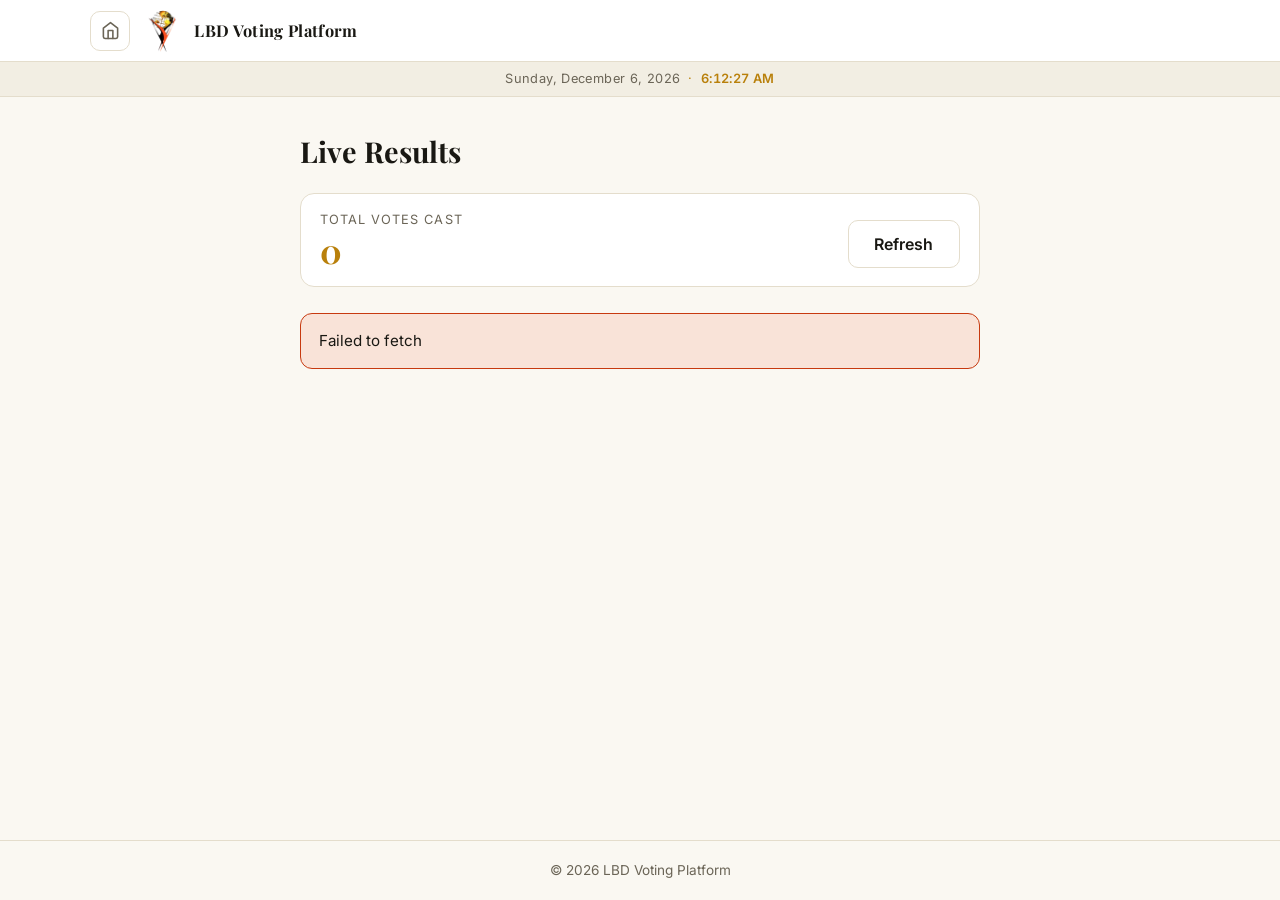
==== results.html @ fdb07507 "Add files via upload" ====
<!DOCTYPE html>
<html lang="en">
<head>
  <meta charset="UTF-8">
  <meta name="viewport" content="width=device-width, initial-scale=1.0">
  <title>Live Results — LBD Voting Platform</title>
  <link rel="icon" type="image/png" href="logo.png">
  <link rel="preconnect" href="https://fonts.googleapis.com">
  <link rel="preconnect" href="https://fonts.gstatic.com" crossorigin>
  <link href="https://fonts.googleapis.com/css2?family=Playfair+Display:wght@600;700&family=Inter:wght@400;500;600&display=swap" rel="stylesheet">
  <link rel="stylesheet" href="styles.css">
</head>
<body data-page="results">

  <header class="site-header">
    <div class="header-inner">
      <a class="home-link" href="index.html" aria-label="Back to Home" title="Back to Home">
        <svg viewBox="0 0 24 24" fill="none" stroke="currentColor" stroke-width="2" stroke-linecap="round" stroke-linejoin="round" aria-hidden="true"><path d="M3 9l9-7 9 7v11a2 2 0 0 1-2 2H5a2 2 0 0 1-2-2z"/><polyline points="9 22 9 12 15 12 15 22"/></svg>
      </a>
      <img class="header-logo" src="logo.png" alt="LBD Voting Platform logo">
      <span class="org-name">LBD Voting Platform</span>
    </div>
  </header>

  <div class="time-strip">
    <span id="live-date"></span><span class="sep" aria-hidden="true">·</span><span id="live-time" class="time-value"></span>
  </div>

  <main class="container results-main">
    <div id="thankyou-banner" class="banner success" hidden>
      <strong>Thank you for voting.</strong> Your ballot has been recorded.
    </div>
    <div id="ended-banner" class="banner ended" hidden>
      <strong>Voting has ended.</strong> These are the final results.
    </div>

    <h1 class="page-title">Live Results</h1>

    <div class="stats-card">
      <div>
        <p class="stats-label muted">Total Votes Cast</p>
        <p id="total-votes" class="total-badge">0</p>
      </div>
      <div class="stats-right">
        <p id="last-updated" class="muted small"></p>
        <button id="refresh-btn" class="btn btn-outline">Refresh</button>
      </div>
    </div>

    <div id="results-error" class="error-box" role="alert" hidden></div>
    <div id="results-container"></div>
  </main>

  <footer class="site-footer">
    <p>© <span id="year"></span> LBD Voting Platform</p>
  </footer>

  <script src="script.js"></script>
</body>
</html>
---- styles.css ----
/* ==========================================================
   LBD VOTING PLATFORM — Central Stylesheet
   Dark-first brand theme (black / gold / orange-red).
   Light mode via prefers-color-scheme.
   Logo is displayed as the raw image (no added container).
   ========================================================== */

:root {
  --bg: #0a0a0a;
  --surface: #151513;
  --surface-2: #201f1b;
  --border: #2e2c26;
  --text: #f5f1e6;
  --muted: #a8a294;
  --gold: #f0b429;
  --gold-strong: #d99e12;
  --accent: #e8491d;
  --focus: #f0b429;
  --shadow: 0 10px 28px rgba(0, 0, 0, 0.4);
}

@media (prefers-color-scheme: light) {
  :root {
    --bg: #faf8f2;
    --surface: #ffffff;
    --surface-2: #f2eee3;
    --border: #e4ddcc;
    --text: #191813;
    --muted: #6b6557;
    --gold: #b9800b;
    --gold-strong: #a06e08;
    --accent: #c73a10;
    --focus: #b9800b;
    --shadow: 0 10px 28px rgba(0, 0, 0, 0.08);
  }
}

/* ---------- Reset & base ---------- */
* { box-sizing: border-box; margin: 0; padding: 0; }
[hidden] { display: none !important; }

html { -webkit-text-size-adjust: 100%; }

body {
  min-height: 100vh;
  min-height: 100svh;
  display: flex;
  flex-direction: column;
  background: var(--bg);
  color: var(--text);
  font-family: 'Inter', system-ui, -apple-system, 'Segoe UI', sans-serif;
  line-height: 1.55;
}

h1, h2, .org-name, .total-badge {
  font-family: 'Playfair Display', Georgia, serif;
}

main { flex: 1; }

img { display: block; }
a { color: var(--gold); }

:focus-visible { outline: 2px solid var(--focus); outline-offset: 2px; }

.container { width: min(100% - 2rem, 660px); margin-inline: auto; padding: 1.6rem 0 2.5rem; }
.vote-main, .results-main { width: min(100% - 2rem, 680px); }

.muted { color: var(--muted); }
.small { font-size: 0.85rem; }
.center { text-align: center; }

.page-title { font-size: 1.8rem; margin: 0.4rem 0 0.2rem; }

/* ---------- Header & footer ---------- */
.site-header { background: var(--surface); border-bottom: 1px solid var(--border); }
.header-inner {
  width: min(100% - 2rem, 1100px);
  margin-inline: auto;
  display: flex; align-items: center; gap: 0.7rem;
  padding: 0.6rem 0;
}
.header-logo {
  width: 42px; height: 42px;
  object-fit: contain;        /* raw image, no container */
}
.org-name { font-weight: 700; font-size: 1.02rem; letter-spacing: 0.02em; }

.site-footer {
  border-top: 1px solid var(--border);
  padding: 1.2rem 1rem;
  text-align: center;
  color: var(--muted);
  font-size: 0.85rem;
}

/* ---------- Home icon (header, top-left) ---------- */
.home-link {
  flex: none;
  display: inline-flex;
  align-items: center;
  justify-content: center;
  width: 40px;
  height: 40px;
  border-radius: 10px;
  border: 1.5px solid var(--border);
  color: var(--muted);
  transition: color 0.15s ease, border-color 0.15s ease;
}
.home-link:hover { color: var(--gold); border-color: var(--gold); }
.home-link svg { width: 19px; height: 19px; }

/* ---------- Live time strip (below header) ---------- */
.time-strip {
  display: flex;
  align-items: center;
  justify-content: center;
  gap: 0.5rem;
  padding: 0.45rem 1rem;
  background: var(--surface-2);
  border-bottom: 1px solid var(--border);
  font-size: 0.8rem;
  color: var(--muted);
  letter-spacing: 0.03em;
  text-align: center;
}
.time-strip .sep { color: var(--gold); }
.time-value {
  color: var(--gold);
  font-weight: 600;
  font-variant-numeric: tabular-nums; /* keeps ticking digits from shifting */
}

/* ---------- Welcome hero ---------- */
.hero {
  position: relative;
  min-height: calc(100vh - 185px);   /* header + time strip + footer */
  min-height: calc(100svh - 185px);
  display: flex; align-items: center; justify-content: center;
  text-align: center;
  padding: 3rem 1.25rem;
  overflow: hidden;
}
/* Soft brand glows behind the content */
.hero::before {
  content: '';
  position: absolute; inset: 0;
  background:
    radial-gradient(620px 420px at 50% 15%, rgba(240, 180, 41, 0.13), transparent 65%),
    radial-gradient(520px 400px at 50% 100%, rgba(232, 73, 29, 0.09), transparent 65%);
  pointer-events: none;
}

.hero-inner {
  position: relative;
  max-width: 40rem;
  display: flex; flex-direction: column; align-items: center;
}

/* Gentle entrance animation (disabled for reduced-motion users) */
@keyframes rise {
  from { opacity: 0; transform: translateY(16px); }
  to   { opacity: 1; transform: none; }
}
.hero-inner > * { animation: rise 0.7s ease both; }
.hero-inner > *:nth-child(2) { animation-delay: 0.10s; }
.hero-inner > *:nth-child(3) { animation-delay: 0.18s; }
.hero-inner > *:nth-child(4) { animation-delay: 0.26s; }
.hero-inner > *:nth-child(5) { animation-delay: 0.34s; }
.hero-inner > *:nth-child(6) { animation-delay: 0.42s; }
.hero-inner > *:nth-child(7) { animation-delay: 0.50s; }

/* Raw logo image — no tile, no background */
.hero-logo {
  width: clamp(120px, 30vw, 170px);
  height: auto;
  margin-bottom: 1.3rem;
  filter: drop-shadow(0 14px 32px rgba(240, 180, 41, 0.22));
}

.hero-eyebrow {
  font-size: 0.78rem;
  font-weight: 600;
  letter-spacing: 0.28em;
  text-transform: uppercase;
  color: var(--gold);
  margin-bottom: 0.7rem;
}

.hero-title {
  font-size: clamp(2.2rem, 7vw, 3.4rem);
  line-height: 1.15;
  background: linear-gradient(115deg, var(--text) 35%, var(--gold));
  -webkit-background-clip: text;
  background-clip: text;
  -webkit-text-fill-color: transparent;
  color: transparent;
}

.hero-divider {
  display: flex; align-items: center; gap: 0.8rem;
  color: var(--gold);
  font-size: 0.8rem;
  margin: 1.2rem 0 1.5rem;
}
.hero-divider span {
  width: 60px; height: 1px;
  background: linear-gradient(90deg, transparent, var(--gold));
}
.hero-divider span:last-child { transform: scaleX(-1); }

.hero-quote {
  font-family: 'Playfair Display', Georgia, serif;
  font-style: italic;
  font-weight: 500;
  color: var(--muted);
  font-size: 1.05rem;
  max-width: 30rem;
}
.hero-quote cite {
  display: block;
  margin-top: 0.55rem;
  font-family: 'Inter', system-ui, sans-serif;
  font-style: normal;
  font-size: 0.82rem;
  letter-spacing: 0.08em;
  color: var(--gold);
}

/* ---------- Hero action buttons (home page) ---------- */
.hero-actions {
  display: flex;
  flex-direction: column;
  align-items: center;
  gap: 0.8rem;
  width: 100%;
  margin-top: 0.4rem;
}
.hero-actions .btn { width: 100%; max-width: 22rem; }

@media (min-width: 520px) {
  .hero-actions { flex-direction: row; justify-content: center; }
  .hero-actions .btn { width: auto; }
}

/* Pulsing "live" indicator on the results button */
.live-dot {
  width: 8px; height: 8px;
  border-radius: 50%;
  background: var(--accent);
  animation: pulse 1.6s ease-in-out infinite;
}
@keyframes pulse {
  0%, 100% { opacity: 1; transform: scale(1); }
  50%      { opacity: 0.35; transform: scale(0.8); }
}

.hero-steps {
  list-style: none;
  display: flex; flex-wrap: wrap;
  justify-content: center;
  gap: 1.5rem;
  margin-top: 2.4rem;
  font-size: 0.85rem;
  color: var(--muted);
}
.hero-steps li { display: flex; align-items: center; gap: 0.45rem; }
.hero-steps span {
  display: inline-grid; place-items: center;
  width: 22px; height: 22px;
  border-radius: 50%;
  border: 1px solid var(--gold);
  color: var(--gold);
  font-size: 0.72rem;
  font-weight: 600;
}

/* ---------- Buttons (standard font) ---------- */
.btn {
  display: inline-flex; align-items: center; justify-content: center; gap: 0.5rem;
  min-height: 48px;
  padding: 0.8rem 1.6rem;
  border-radius: 10px;
  border: 1px solid transparent;
  font-family: 'Inter', system-ui, -apple-system, 'Segoe UI', sans-serif;
  font-size: 1rem;
  font-weight: 600;
  letter-spacing: normal;
  cursor: pointer;
  transition: transform 0.15s ease, box-shadow 0.15s ease, background 0.15s ease;
}
.btn-large {
  min-height: 58px;
  padding: 1rem 2.6rem;
  font-size: 1.05rem;
  margin-top: 0.4rem;
}
.btn-block { width: 100%; margin-top: 0.5rem; }

.btn-primary {
  background: var(--gold);
  color: #191307;
}
.btn-primary:hover { background: var(--gold-strong); transform: translateY(-1px); box-shadow: var(--shadow); }
.btn-primary:disabled { opacity: 0.55; cursor: not-allowed; transform: none; box-shadow: none; }

.btn-arrow { transition: transform 0.2s ease; }
.btn:hover .btn-arrow { transform: translateX(4px); }

.btn-outline {
  background: transparent;
  border-color: var(--border);
  color: var(--text);
}
.btn-outline:hover { border-color: var(--gold); color: var(--gold); }

.btn.is-loading { opacity: 0.75; cursor: progress; }
.btn.is-loading::before {
  content: '';
  width: 16px; height: 16px;
  border: 2px solid currentColor;
  border-top-color: transparent;
  border-radius: 50%;
  animation: spin 0.7s linear infinite;
}

/* ---------- Notice / error / banner boxes ---------- */
.error-box, .banner {
  padding: 0.95rem 1.1rem;
  border-radius: 12px;
  margin: 1.1rem 0;
  font-size: 0.95rem;
}
.error-box { background: rgba(232, 73, 29, 0.12); border: 1px solid var(--accent); }
.banner.success { background: rgba(240, 180, 41, 0.14); border: 1px solid var(--gold); margin-bottom: 1.4rem; }
.banner.ended { background: rgba(232, 73, 29, 0.12); border: 1px solid var(--accent); margin-bottom: 1.4rem; }

/* ---------- Voting page ---------- */
.loading-block { text-align: center; padding: 3.5rem 0; }
.spinner {
  width: 38px; height: 38px;
  margin: 0 auto 0.9rem;
  border-radius: 50%;
  border: 3px solid var(--border);
  border-top-color: var(--gold);
  animation: spin 0.8s linear infinite;
}
@keyframes spin { to { transform: rotate(360deg); } }

.progress-text { color: var(--gold); font-weight: 600; font-size: 0.95rem; margin: 0.3rem 0 1rem; }

#vote-sections { display: flex; flex-direction: column; gap: 1.25rem; margin-bottom: 1.5rem; }

.vote-category {
  border: 1.5px solid var(--border);
  border-radius: 14px;
  background: var(--surface);
  padding: 1.1rem;
  transition: border-color 0.2s ease;
}
.vote-category.missing { border-color: var(--accent); }
.vote-category h2 { font-size: 1.2rem; margin-bottom: 0.8rem; }

.options { display: flex; flex-direction: column; gap: 0.6rem; }

.vote-option {
  display: flex; align-items: center; gap: 0.75rem;
  min-height: 52px;
  padding: 0.85rem 1rem;
  border: 1.5px solid var(--border);
  border-radius: 12px;
  background: var(--surface-2);
  cursor: pointer;
  transition: border-color 0.15s ease, background 0.15s ease;
}
.vote-option:hover { border-color: var(--gold); }
.vote-option:focus-within { outline: 2px solid var(--focus); outline-offset: 2px; }
.vote-option.selected {
  border-color: var(--gold);
  background: rgba(240, 180, 41, 0.10);
}

.sr-only {
  position: absolute; width: 1px; height: 1px;
  padding: 0; margin: -1px;
  overflow: hidden; clip: rect(0 0 0 0);
  white-space: nowrap; border: 0;
}

.radio-dot {
  flex: none;
  width: 20px; height: 20px;
  border-radius: 50%;
  border: 2px solid var(--muted);
  position: relative;
  transition: border-color 0.15s ease;
}
.vote-option.selected .radio-dot { border-color: var(--gold); }
.vote-option.selected .radio-dot::after {
  content: '';
  position: absolute; inset: 3px;
  border-radius: 50%;
  background: var(--gold);
}

.ends-note { margin-top: 0.6rem; color: var(--gold); }

/* ---------- Voting status panel (vote page) ---------- */
.status-panel {
  max-width: 30rem;
  margin: 2.5rem auto;
  text-align: center;
  background: var(--surface);
  border: 1.5px solid var(--border);
  border-radius: 16px;
  padding: 2rem 1.4rem;
  display: flex;
  flex-direction: column;
  align-items: center;
  gap: 0.6rem;
}
.status-badge {
  display: inline-block;
  padding: 0.25rem 0.8rem;
  border-radius: 999px;
  font-size: 0.72rem;
  font-weight: 700;
  letter-spacing: 0.12em;
  text-transform: uppercase;
}
.status-badge.ended   { background: rgba(232, 73, 29, 0.15); color: var(--accent); border: 1px solid var(--accent); }
.status-badge.pending { background: var(--surface-2); color: var(--muted); border: 1px solid var(--border); }
.status-panel h2 { font-size: 1.5rem; }
.status-panel .btn { min-width: 12rem; margin-top: 0.6rem; }

/* ---------- Home page voting status line ---------- */
.vote-status { margin-top: 1.1rem; font-size: 0.9rem; font-weight: 600; letter-spacing: 0.03em; }
.vote-status.open    { color: var(--gold); }
.vote-status.pending { color: var(--muted); }
.vote-status.ended   { color: var(--accent); }

/* ---------- Results page ---------- */
.stats-card {
  display: flex; flex-wrap: wrap; align-items: center; justify-content: space-between; gap: 1rem;
  background: var(--surface);
  border: 1.5px solid var(--border);
  border-radius: 14px;
  padding: 1rem 1.2rem;
  margin: 1.2rem 0 1.6rem;
}
.stats-label { font-size: 0.8rem; letter-spacing: 0.08em; text-transform: uppercase; }
.total-badge { font-size: 2.1rem; font-weight: 700; color: var(--gold); line-height: 1.2; }
.stats-right { text-align: right; display: flex; flex-direction: column; gap: 0.5rem; align-items: flex-end; }

.result-category {
  background: var(--surface);
  border: 1.5px solid var(--border);
  border-radius: 14px;
  padding: 1.15rem;
  margin-bottom: 1.25rem;
}
.result-category h2 { font-size: 1.2rem; margin-bottom: 0.9rem; }

.result-row { margin-bottom: 1rem; }
.result-row:last-child { margin-bottom: 0; }
.result-top {
  display: flex; justify-content: space-between; align-items: baseline; gap: 0.75rem;
  font-weight: 600;
  margin-bottom: 0.35rem;
}
.result-count { color: var(--muted); font-weight: 500; white-space: nowrap; font-size: 0.9rem; }
.result-pct { display: block; text-align: right; font-size: 0.78rem; color: var(--muted); margin-top: 0.25rem; }

.bar-track {
  height: 12px;
  border-radius: 999px;
  background: var(--surface-2);
  overflow: hidden;
}
.bar-fill {
  height: 100%;
  width: 0%;
  border-radius: 999px;
  background: var(--gold);
  transition: width 0.8s ease;
}
.result-row.leading .bar-fill { background: linear-gradient(90deg, var(--accent), var(--gold)); }
.result-row.leading .result-name { color: var(--accent); }

.empty { color: var(--muted); text-align: center; padding: 2rem 0; }

/* ---------- Motion & accessibility ---------- */
@media (prefers-reduced-motion: reduce) {
  *, *::before, *::after {
    animation-duration: 0.01ms !important;
    transition-duration: 0.01ms !important;
  }
}
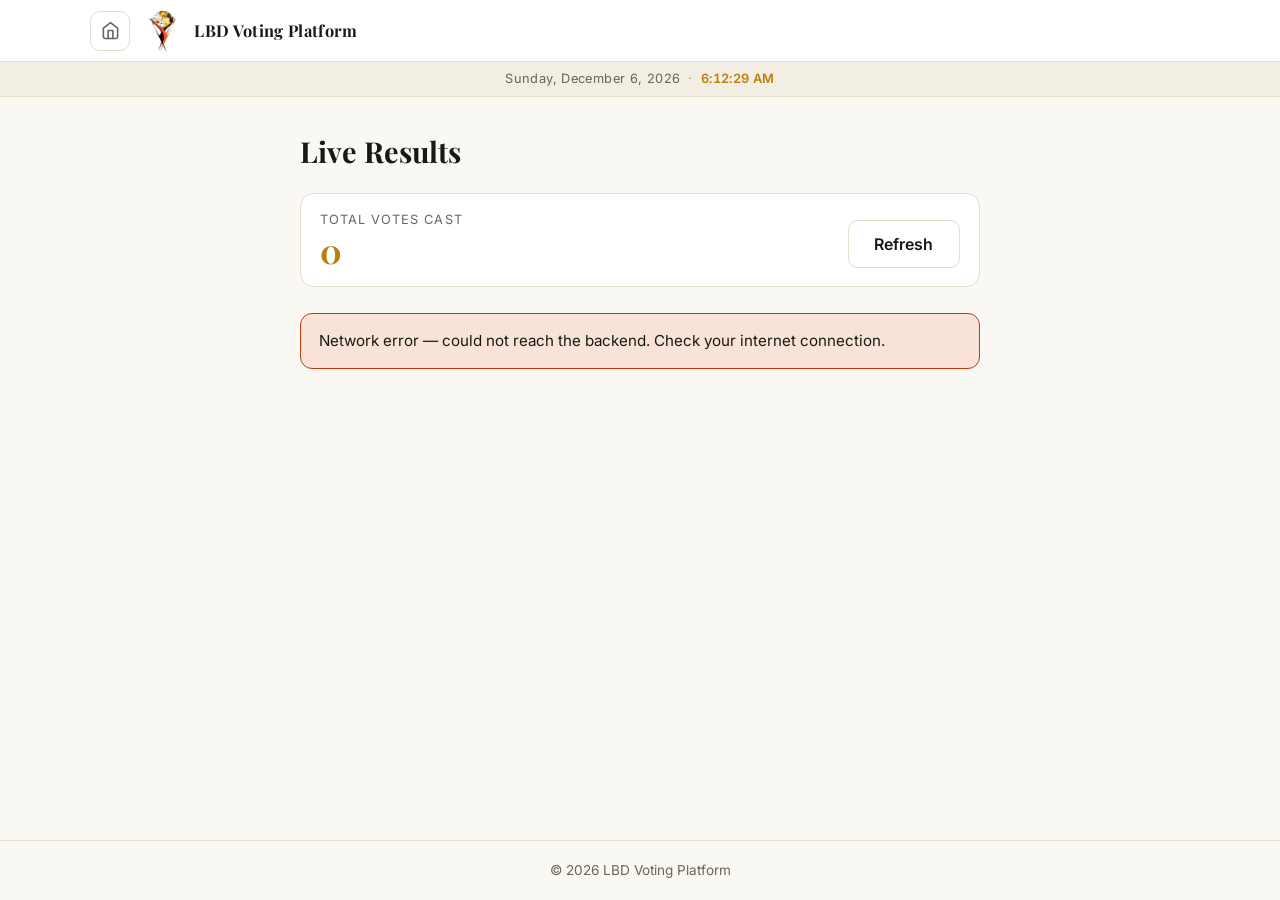
==== commit d67b7799: "Add files via upload" ====
--- a/results.html
+++ b/results.html
@@ -30,6 +30,9 @@
     <div id="thankyou-banner" class="banner success" hidden>
       <strong>Thank you for voting.</strong> Your ballot has been recorded.
     </div>
+    <div id="already-banner" class="banner info" hidden>
+      <strong>This device has already voted.</strong> Only one vote per device is allowed.
+    </div>
     <div id="ended-banner" class="banner ended" hidden>
       <strong>Voting has ended.</strong> These are the final results.
     </div>
--- a/styles.css
+++ b/styles.css
@@ -495,4 +495,5 @@
     animation-duration: 0.01ms !important;
     transition-duration: 0.01ms !important;
   }
-}+}
+.banner.info { background: var(--surface-2); border: 1px solid var(--border); margin-bottom: 1.4rem; }
